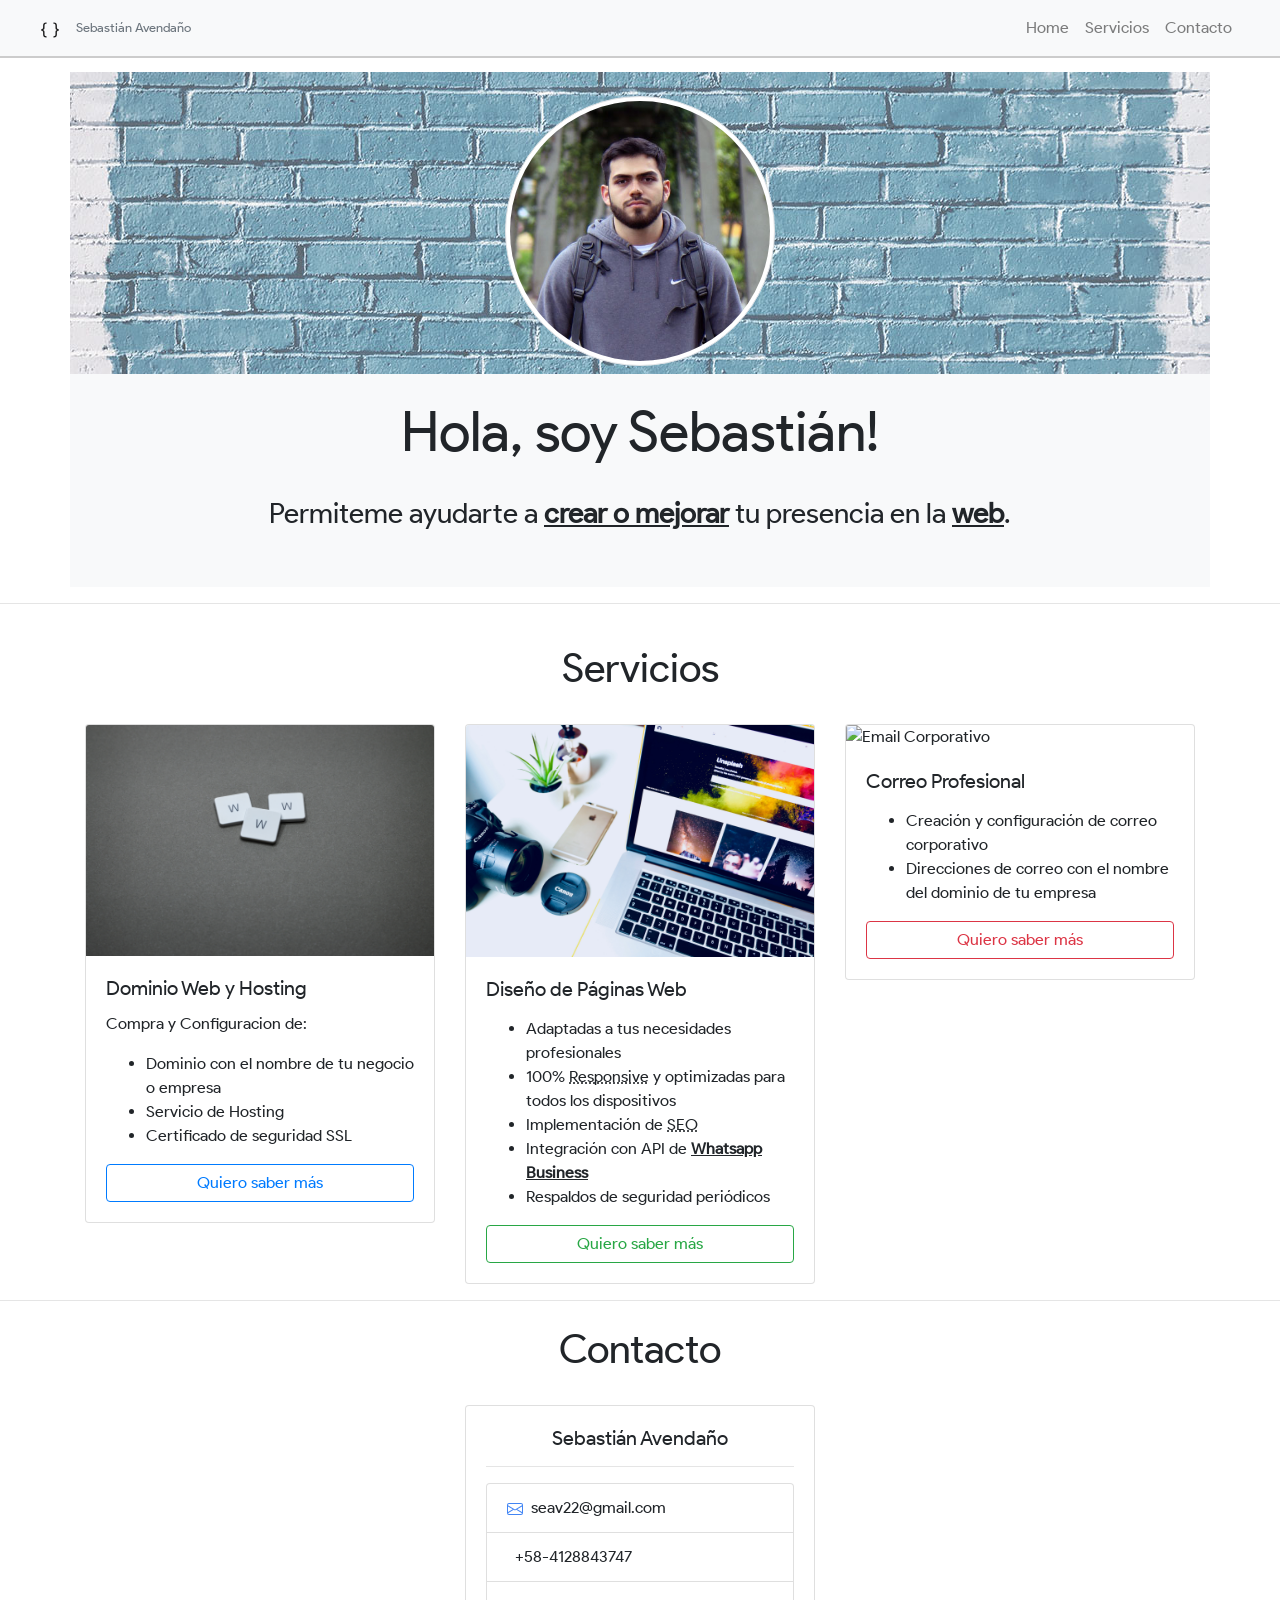
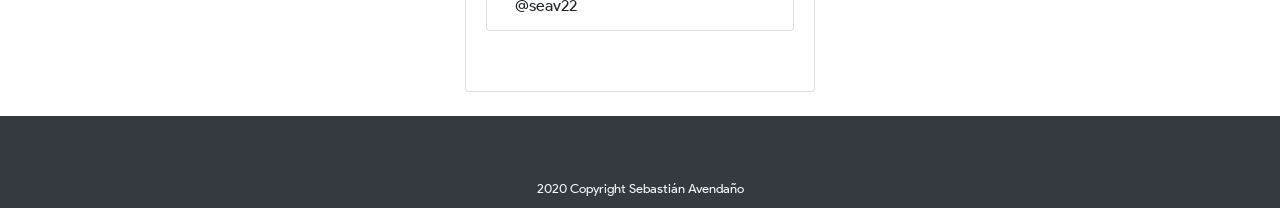
==== index.html @ c357ae43 "fixed broken links" ====
<!DOCTYPE html>
<html lang="es">

<head>
    <!-- Required meta tags -->
    <meta charset="utf-8">
    <meta name="viewport" content="width=device-width, initial-scale=1, shrink-to-fit=no">

    <!-- Bootstrap CSS -->
    <link rel="stylesheet" href="https://stackpath.bootstrapcdn.com/bootstrap/4.5.2/css/bootstrap.min.css" integrity="sha384-JcKb8q3iqJ61gNV9KGb8thSsNjpSL0n8PARn9HuZOnIxN0hoP+VmmDGMN5t9UJ0Z" crossorigin="anonymous">
    <link rel="stylesheet" href="css/styles.css">
    <script src="https://kit.fontawesome.com/f30d96ed8f.js" crossorigin="anonymous"></script>


    <title>Sebasti&aacute;n Avenda&ntilde;o</title>
</head>

<body data-spy="scroll" data-target="#navbarNav" data-offset="56">
    <!-- Header -->
    <header id="header" class="container-fluid pl-0 pr-0 sticky-top">
        <nav id="menu" class="navbar navbar-expand-lg navbar-light bg-light ">
            <a class="navbar-brand ml-4" href="#"><svg width="1em" height="1em" viewBox="0 0 16 16"
                    class="bi bi-braces align-middle" fill="currentColor" xmlns="http://www.w3.org/2000/svg">
                    <path
                        d="M2.114 8.063V7.9c1.005-.102 1.497-.615 1.497-1.6V4.503c0-1.094.39-1.538 1.354-1.538h.273V2h-.376C3.25 2 2.49 2.759 2.49 4.352v1.524c0 1.094-.376 1.456-1.49 1.456v1.299c1.114 0 1.49.362 1.49 1.456v1.524c0 1.593.759 2.352 2.372 2.352h.376v-.964h-.273c-.964 0-1.354-.444-1.354-1.538V9.663c0-.984-.492-1.497-1.497-1.6zM13.886 7.9v.163c-1.005.103-1.497.616-1.497 1.6v1.798c0 1.094-.39 1.538-1.354 1.538h-.273v.964h.376c1.613 0 2.372-.759 2.372-2.352v-1.524c0-1.094.376-1.456 1.49-1.456V7.332c-1.114 0-1.49-.362-1.49-1.456V4.352C13.51 2.759 12.75 2 11.138 2h-.376v.964h.273c.964 0 1.354.444 1.354 1.538V6.3c0 .984.492 1.497 1.497 1.6z" />
                </svg></i></a>
            <small class="text-center text-muted align-middle">Sebasti&aacute;n Avenda&ntilde;o</small>
            <button class="navbar-toggler" type="button" data-toggle="collapse" data-target="#navbarNav" aria-controls="navbarNav" aria-expanded="false" aria-label="Toggle navigation">
                <span class="navbar-toggler-icon"></span>
            </button>
            <div class="collapse navbar-collapse" id="navbarNav">
                <ul class="navbar-nav ml-auto mr-4">
                    <li class="nav-item">
                        <a class="nav-link " href="#main">Home</a>
                    </li>
                    <li class="nav-item">
                        <a class="nav-link " href="#services">Servicios</a>
                    </li>
                    <li class="nav-item">
                        <a class="nav-link " href="#contact">Contacto</a>
                    </li>
                </ul>
            </div>
        </nav>
    </header>
    <!-- /Header -->

    <!-- intro -->
    <section id="main" class="container mt-3 mb-3">
        <div class="row">
            <div class="col text-center">
                <img class="img-thumbnail mt-4" id="profile" src="img/profile.jpg" alt="Sebastian">
            </div>
        </div>
        <div class="row text-center mt-2">
            <div class="col bg-light pb-4">
                <h1 class="display-4 text-body pt-4">Hola, soy Sebasti&aacute;n!</h1><br>
                <p class="h3">Permiteme ayudarte a <strong class="under">crear o mejorar</strong> tu presencia en la
                    <strong class="under">web</strong>.</p><br>
            </div>
        </div>
    </section>
    <hr />
    <!-- /intro -->

    <!-- Services -->
    <section id="services" class="container mt-3 mb-3">
        <h1 class="text-center pb-4 pt-4">Servicios</h1>
        <div class="row">
            <div class="col-12 col-md-4">
                <div class="card">
                    <img src="img/www.jpg" class="card-img-top" alt="Dominio y Hosting">
                    <div class="card-body">
                        <h5 class="card-title">Dominio Web y Hosting</h5>
                        <p class="card-text">
                            Compra y Configuracion de:
                            <ul>
                                <li>Dominio con el nombre de tu negocio o empresa</li>
                                <li>Servicio de Hosting</li>
                                <li>Certificado de seguridad SSL</li>
                            </ul>
                        </p>
                        <a href="https://wa.me/message/LXSWCDI2KZMGG1" class="btn btn-outline-primary btn-block">Quiero saber m&aacute;s</a>
                    </div>
                </div>
            </div>

            <div class="col-12 col-md-4">
                <div class="card">
                    <img src="img/web.jpg" class="card-img-top" alt="P&aacute;gina Web">
                    <div class="card-body">
                        <h5 class="card-title">Dise&ntilde;o de P&aacute;ginas Web</h5>
                        <p class="card-text">
                            <ul>
                                <li>Adaptadas a tus necesidades profesionales</li>
                                <li>100% <abbr data-toggle="tooltip" title="Técnica de diseño web que busca la correcta visualización de una misma página en distintos dispositivos.">Responsive</abbr> y optimizadas para todos los dispositivos</li>
                                <li>Implementaci&oacute;n de <abbr data-toggle="tooltip" title="Search Engine Optimization">SEO</abbr></li>
                                <li>Integraci&oacute;n con API de <strong class="under">Whatsapp Business</strong></li>
                                <li>Respaldos de seguridad peri&oacute;dicos</li>
                            </ul>
                        </p>
                        <a href="https://wa.me/message/LXSWCDI2KZMGG1" class="btn btn-outline-success btn-block">Quiero saber m&aacute;s</a>
                    </div>
                </div>
            </div>

            <div class="col-12 col-md-4">
                <div class="card">
                    <img src="img/email.jpg" class="card-img-top" alt="Email Corporativo">
                    <div class="card-body">
                        <h5 class="card-title">Correo Profesional</h5>
                        <p class="card-text">
                            <ul>
                                <li>Creaci&oacute;n y configuraci&oacute;n de correo corporativo</li>
                                <li>Direcciones de correo con el nombre del dominio de tu empresa</li>
                            </ul>
                        </p>
                        <a href="https://wa.me/message/LXSWCDI2KZMGG1" class="btn btn-outline-danger btn-block">Quiero saber m&aacute;s</a>
                    </div>
                </div>
            </div>


        </div>
    </section>
    <hr>
    <!-- /Services -->

    <!-- Contacto -->
    <section id="contact" class="container">
        <div class="row justify-content-center">
            <div class="col">
                <h1 class="text-center pb-4 pt-2">Contacto</h1>
            </div>
        </div>
        <div class="row justify-content-center align-items-center">
            <div class="col-12 col-md-offset-4 col-md-4">
                <div class="card pb-4 mb-4">
                    <div class="card-body">
                        <h5 class="card-title text-center">Sebasti&aacute;n Avenda&ntilde;o</h5>
                        <hr>
                        <p class="card-text">
                            <!-- <ul>
                                <li><svg width="1em" height="1em" viewBox="0 0 16 16" class="bi bi-envelope" fill="currentColor" xmlns="http://www.w3.org/2000/svg" style="color: #4285F4;">
                                    <path fill-rule="evenodd"
                                        d="M0 4a2 2 0 0 1 2-2h12a2 2 0 0 1 2 2v8a2 2 0 0 1-2 2H2a2 2 0 0 1-2-2V4zm2-1a1 1 0 0 0-1 1v.217l7 4.2 7-4.2V4a1 1 0 0 0-1-1H2zm13 2.383l-4.758 2.855L15 11.114v-5.73zm-.034 6.878L9.271 8.82 8 9.583 6.728 8.82l-5.694 3.44A1 1 0 0 0 2 13h12a1 1 0 0 0 .966-.739zM1 11.114l4.758-2.876L1 5.383v5.73z" />
                                </svg>  seav22@gmail.com</li>
                                <li><i class="fa fa-whatsapp" style="color: #0F9D58;" aria-hidden="true"></i>  +58-4128843747</li>
                                <li><i class="fa fa-instagram" style="color: #DB4437;" aria-hidden="true"></i>  @seav22</li>
                            </ul> -->
                            <ul class="list-group">
                                <li class="list-group-item">
                                    <svg width="1em" height="1em" viewBox="0 0 16 16" class="bi bi-envelope" fill="currentColor" xmlns="http://www.w3.org/2000/svg" style="color: #4285F4;">
                                        <path fill-rule="evenodd"
                                            d="M0 4a2 2 0 0 1 2-2h12a2 2 0 0 1 2 2v8a2 2 0 0 1-2 2H2a2 2 0 0 1-2-2V4zm2-1a1 1 0 0 0-1 1v.217l7 4.2 7-4.2V4a1 1 0 0 0-1-1H2zm13 2.383l-4.758 2.855L15 11.114v-5.73zm-.034 6.878L9.271 8.82 8 9.583 6.728 8.82l-5.694 3.44A1 1 0 0 0 2 13h12a1 1 0 0 0 .966-.739zM1 11.114l4.758-2.876L1 5.383v5.73z" />
                                    </svg>  seav22@gmail.com
                                </li>
                                <li class="list-group-item">
                                    <i class="fa fa-whatsapp" style="color: #0F9D58;" aria-hidden="true"></i>  +58-4128843747
                                </li>
                                <li class="list-group-item">
                                    <i class="fa fa-instagram" style="color: #DB4437;" aria-hidden="true"></i>  @seav22
                                </li>
                            </ul>
                        </p>
                    </div>
                </div>
            </div>
        </div>

    </section>
    <!-- /Contacto -->


    <!-- Footer -->
    <footer id="footer" class="pt-3 text-light bg-dark">
        <div class="container-fluid">
            <div class="row pb-2">
                <div class="col text-center">
                    <ul class="nav justify-content-center mt-2">
                        <li class="nav-item">
                            <a id="whatsapp" class="nav-link text-light h3" target="_blank" href="https://wa.me/message/LXSWCDI2KZMGG1"><i class="fa fa-whatsapp"
                                    aria-hidden="true"></i></a>
                        </li>
                        <li class="nav-item">
                            <a id="instagram" class="nav-link text-light h3" target="_blank" href="https://instagram.com/seav22"><i
                                    class="fa fa-instagram" aria-hidden="true"></i></a>
                        </li>
                        <li class="nav-item">
                            <a id="github" class="nav-link text-light h3" target="_blank" href="https://github.com/seav22"><i
                                    class="fa fa-github" aria-hidden="true"></i></a>
                        </li>
                    </ul>
                </div>
            </div>
            <div class="row bg-dark pb-2 pt-1">
                <div class="col text-center">
                    <small><i class="fa fa-copyright" aria-hidden="true"></i> 2020 Copyright Sebasti&aacute;n
                        Avenda&ntilde;o</small>
                </div>
            </div>
        </div>
    </footer>
    <!-- /Footer -->

    <!-- Optional JavaScript -->
    <!-- jQuery first, then Popper.js, then Bootstrap JS -->
    <script src="https://code.jquery.com/jquery-3.5.1.slim.min.js" integrity="sha384-DfXdz2htPH0lsSSs5nCTpuj/zy4C+OGpamoFVy38MVBnE+IbbVYUew+OrCXaRkfj" crossorigin="anonymous"></script>
    <script src="https://cdn.jsdelivr.net/npm/popper.js@1.16.1/dist/umd/popper.min.js" integrity="sha384-9/reFTGAW83EW2RDu2S0VKaIzap3H66lZH81PoYlFhbGU+6BZp6G7niu735Sk7lN" crossorigin="anonymous"></script>
    <script src="https://stackpath.bootstrapcdn.com/bootstrap/4.5.2/js/bootstrap.min.js" integrity="sha384-B4gt1jrGC7Jh4AgTPSdUtOBvfO8shuf57BaghqFfPlYxofvL8/KUEfYiJOMMV+rV" crossorigin="anonymous"></script>
    <script src="js/index.js"></script>
</body>

</html>
---- css/styles.css ----
@font-face {
    font-family: "ProductSans";
    src: url("fonts/ProductSans-Regular.ttf");
    font-weight: normal;
    font-style: normal;
}

.card img {
    max-height: 232px;
}

* {
    font-family: "ProductSans";
}

#header #menu a:hover {
    color: #4285F4;
}

#header {
    box-shadow: 0px 2px 0px 0px #ccc;
}

#main {
    background-image: url(../img/pattern.jpg);
    z-index: 1;
}

#profile {
    border-radius: 100%;
    height: 30vh;
}

#whatsapp {
    transition: all 200ms;
}

#instagram {
    transition: all 200ms;
}

#github {
    transition: all 200ms;
}

#whatsapp:hover {
    color: #0F9D58 !important;
    scale: 110%;
}

#instagram:hover {
    color: #DB4437 !important;
    scale: 110%;
}

#github:hover {
    color: #F4B400 !important;
    scale: 110%;
}

.under {
    text-decoration: underline;
}

.card img {
    object-fit: cover;
}
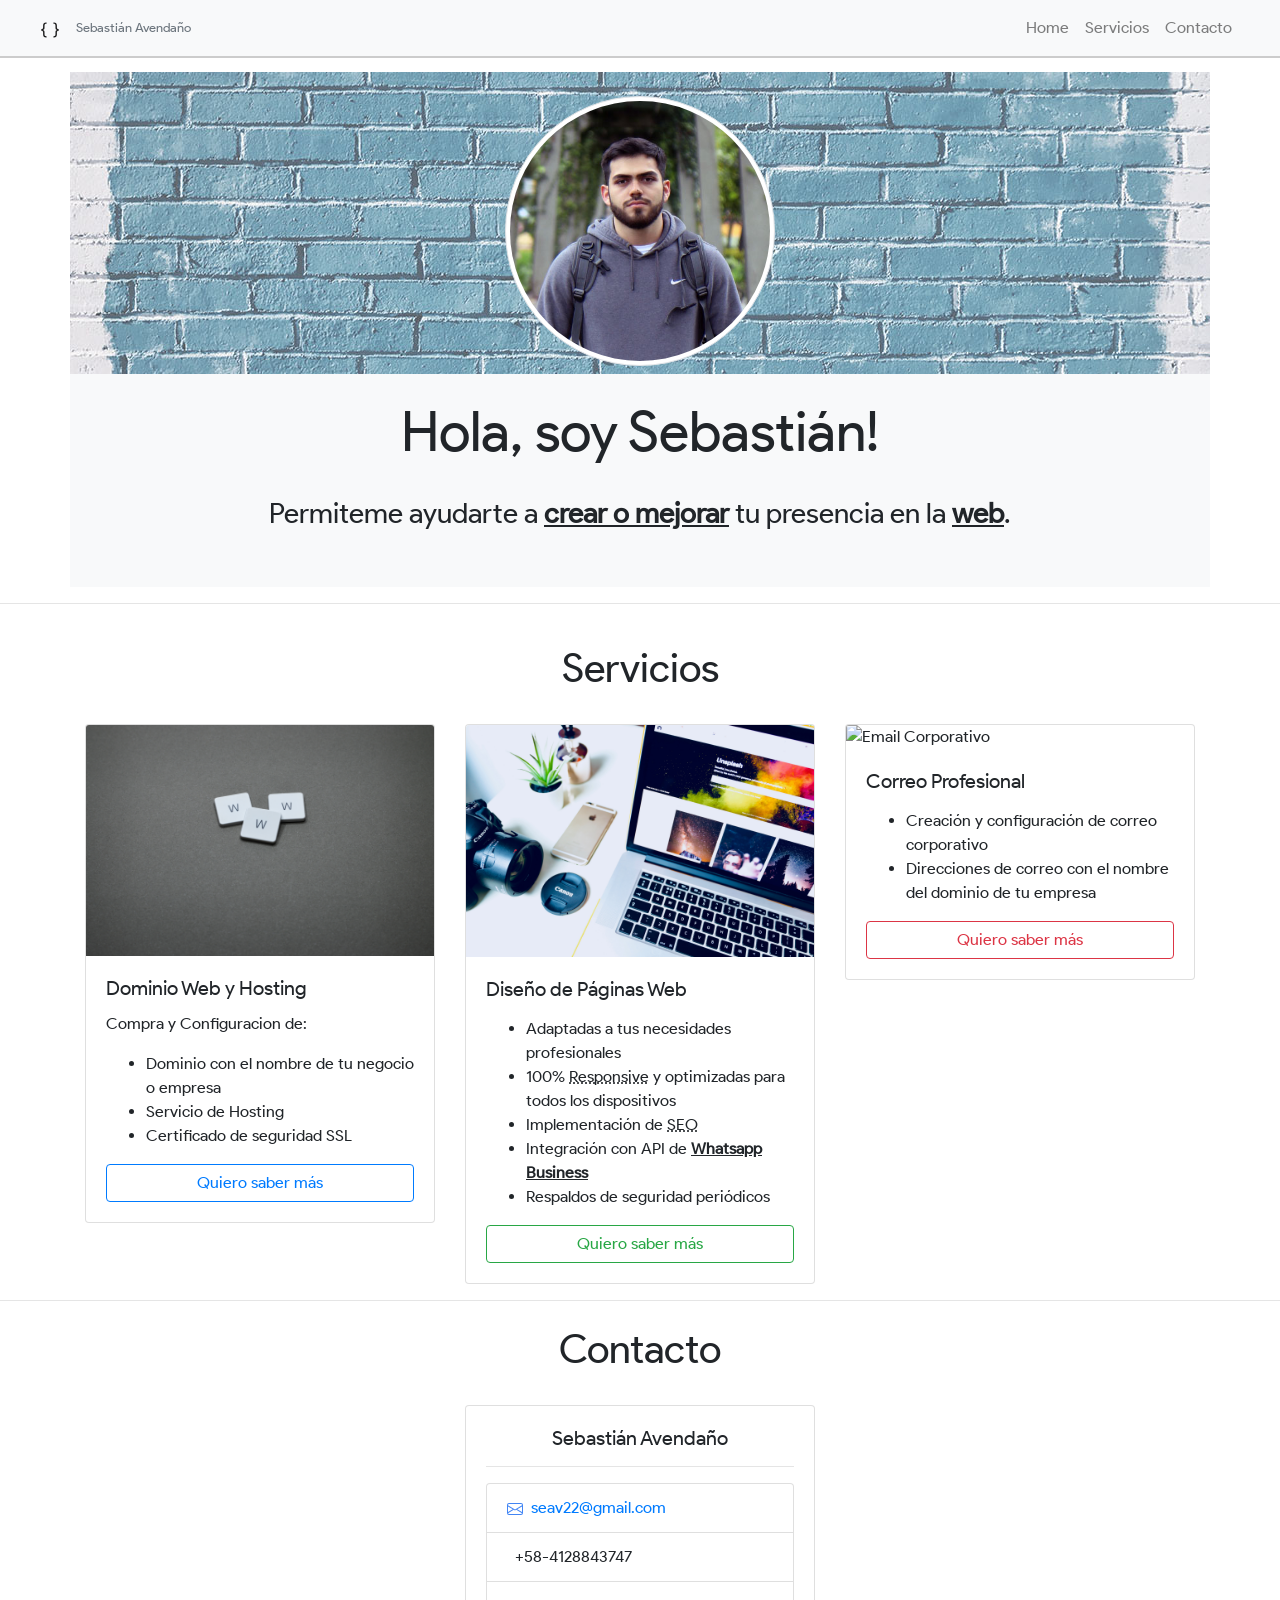
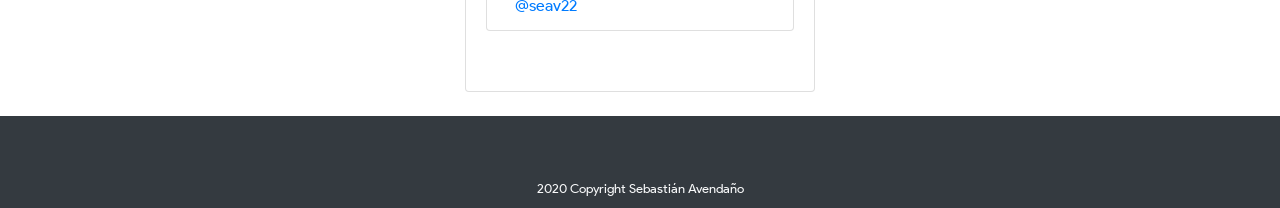
==== commit b99461c9: "add links to contact" ====
--- a/index.html
+++ b/index.html
@@ -153,13 +153,13 @@
                                     <svg width="1em" height="1em" viewBox="0 0 16 16" class="bi bi-envelope" fill="currentColor" xmlns="http://www.w3.org/2000/svg" style="color: #4285F4;">
                                         <path fill-rule="evenodd"
                                             d="M0 4a2 2 0 0 1 2-2h12a2 2 0 0 1 2 2v8a2 2 0 0 1-2 2H2a2 2 0 0 1-2-2V4zm2-1a1 1 0 0 0-1 1v.217l7 4.2 7-4.2V4a1 1 0 0 0-1-1H2zm13 2.383l-4.758 2.855L15 11.114v-5.73zm-.034 6.878L9.271 8.82 8 9.583 6.728 8.82l-5.694 3.44A1 1 0 0 0 2 13h12a1 1 0 0 0 .966-.739zM1 11.114l4.758-2.876L1 5.383v5.73z" />
-                                    </svg>  seav22@gmail.com
+                                    </svg>  <a href="mailto:seav22@gmail.com">seav22@gmail.com</a>
                                 </li>
                                 <li class="list-group-item">
                                     <i class="fa fa-whatsapp" style="color: #0F9D58;" aria-hidden="true"></i>  +58-4128843747
                                 </li>
                                 <li class="list-group-item">
-                                    <i class="fa fa-instagram" style="color: #DB4437;" aria-hidden="true"></i>  @seav22
+                                    <i class="fa fa-instagram" style="color: #DB4437;" aria-hidden="true"></i>  <a href="https://instragram.com/seav22">@seav22</a>
                                 </li>
                             </ul>
                         </p>
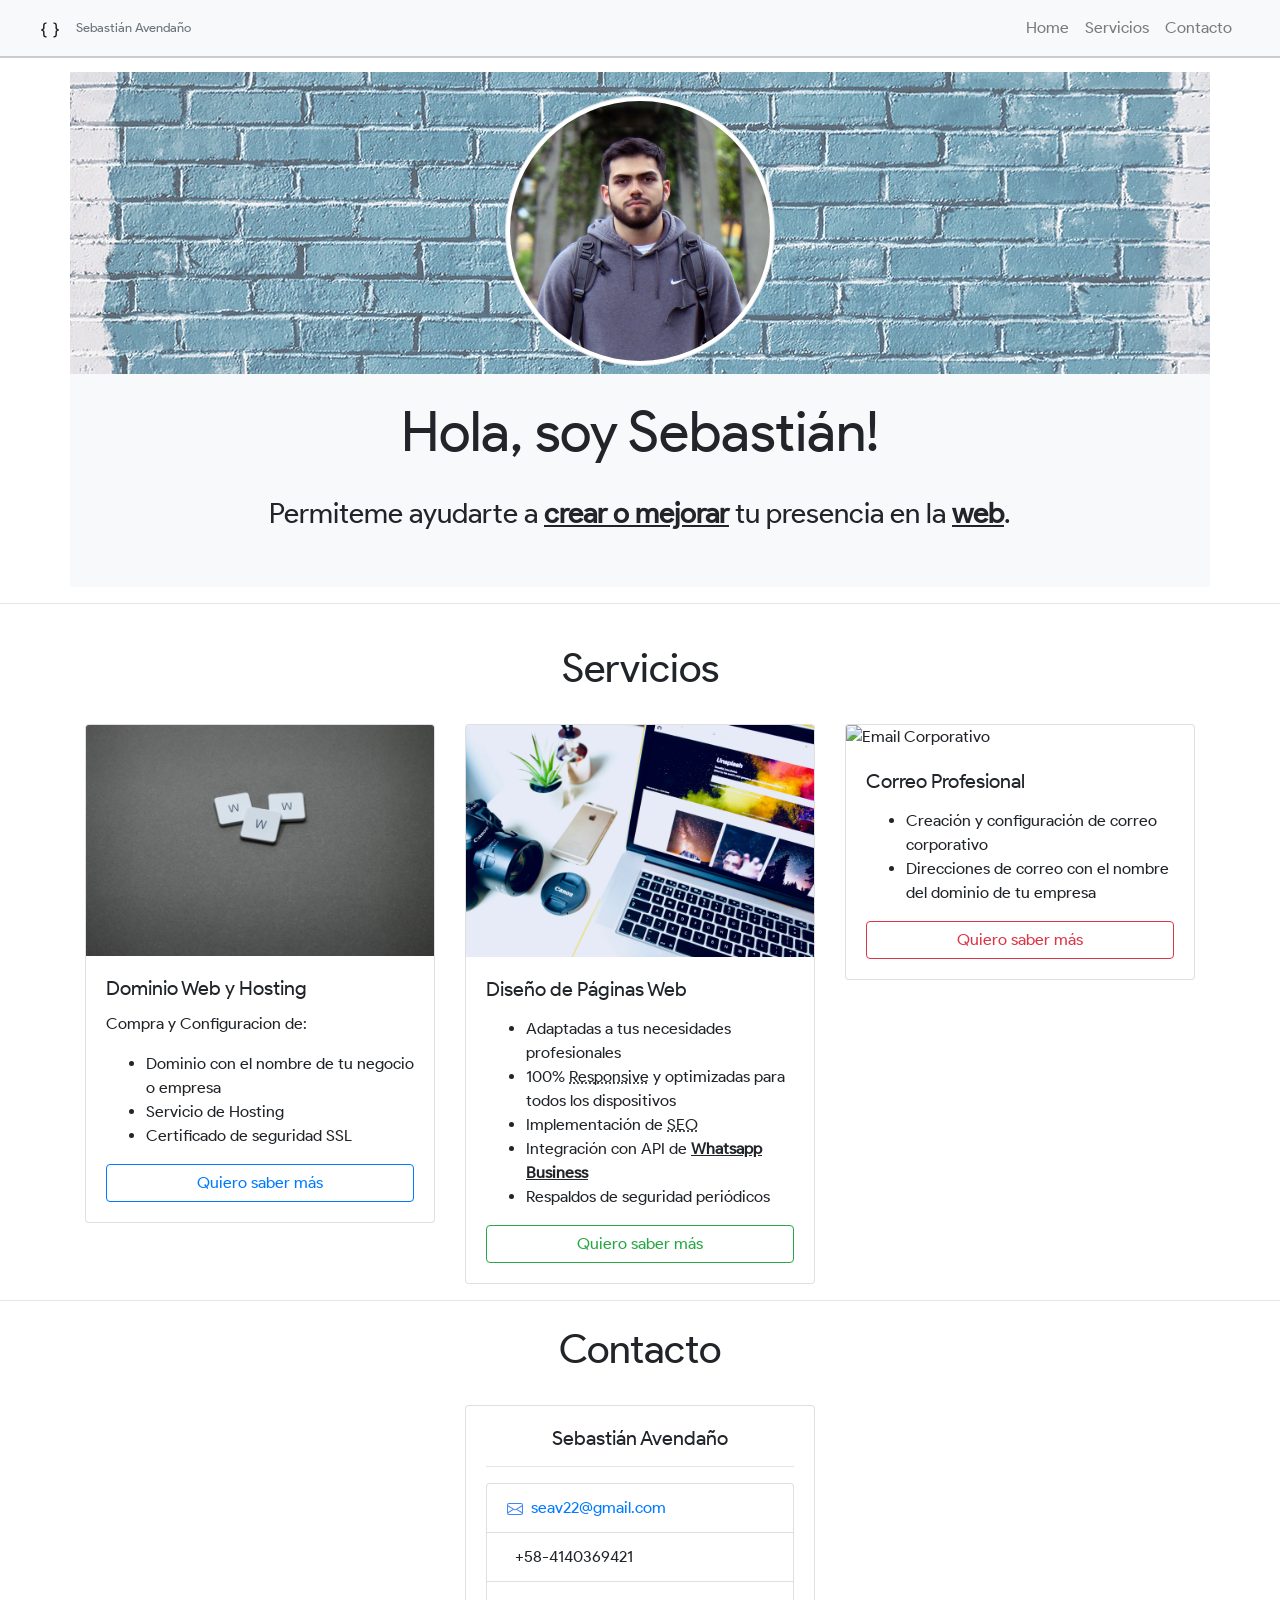
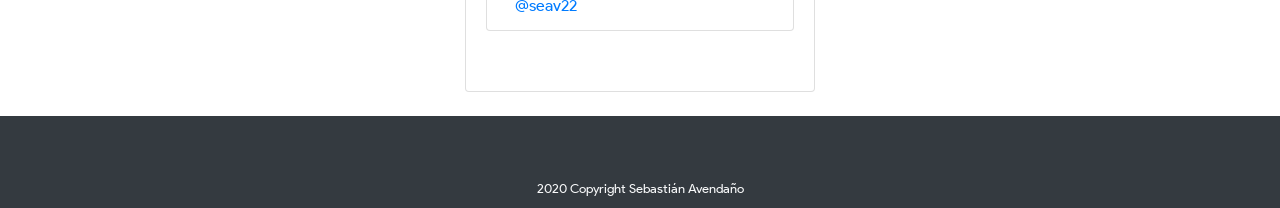
==== commit 402ef59a: "cambio seccion de contacto, footer y link de tarjetas" ====
--- a/index.html
+++ b/index.html
@@ -11,7 +11,8 @@
     <link rel="stylesheet" href="css/styles.css">
     <script src="https://kit.fontawesome.com/f30d96ed8f.js" crossorigin="anonymous"></script>
 
-
+    <!-- favicon -->
+    <link rel="icon" type="image/ico" href="img/code_brackets_icon_155617.ico">
     <title>Sebasti&aacute;n Avenda&ntilde;o</title>
 </head>
 
@@ -19,7 +20,7 @@
     <!-- Header -->
     <header id="header" class="container-fluid pl-0 pr-0 sticky-top">
         <nav id="menu" class="navbar navbar-expand-lg navbar-light bg-light ">
-            <a class="navbar-brand ml-4" href="#"><svg width="1em" height="1em" viewBox="0 0 16 16"
+            <a class="navbar-brand ml-4" href="seav22.github.io"><svg width="1em" height="1em" viewBox="0 0 16 16"
                     class="bi bi-braces align-middle" fill="currentColor" xmlns="http://www.w3.org/2000/svg">
                     <path
                         d="M2.114 8.063V7.9c1.005-.102 1.497-.615 1.497-1.6V4.503c0-1.094.39-1.538 1.354-1.538h.273V2h-.376C3.25 2 2.49 2.759 2.49 4.352v1.524c0 1.094-.376 1.456-1.49 1.456v1.299c1.114 0 1.49.362 1.49 1.456v1.524c0 1.593.759 2.352 2.372 2.352h.376v-.964h-.273c-.964 0-1.354-.444-1.354-1.538V9.663c0-.984-.492-1.497-1.497-1.6zM13.886 7.9v.163c-1.005.103-1.497.616-1.497 1.6v1.798c0 1.094-.39 1.538-1.354 1.538h-.273v.964h.376c1.613 0 2.372-.759 2.372-2.352v-1.524c0-1.094.376-1.456 1.49-1.456V7.332c-1.114 0-1.49-.362-1.49-1.456V4.352C13.51 2.759 12.75 2 11.138 2h-.376v.964h.273c.964 0 1.354.444 1.354 1.538V6.3c0 .984.492 1.497 1.497 1.6z" />
@@ -80,7 +81,7 @@
                                 <li>Certificado de seguridad SSL</li>
                             </ul>
                         </p>
-                        <a href="https://wa.me/message/LXSWCDI2KZMGG1" class="btn btn-outline-primary btn-block">Quiero saber m&aacute;s</a>
+                        <a href="#contact" class="btn btn-outline-primary btn-block">Quiero saber m&aacute;s</a>
                     </div>
                 </div>
             </div>
@@ -99,7 +100,7 @@
                                 <li>Respaldos de seguridad peri&oacute;dicos</li>
                             </ul>
                         </p>
-                        <a href="https://wa.me/message/LXSWCDI2KZMGG1" class="btn btn-outline-success btn-block">Quiero saber m&aacute;s</a>
+                        <a href="#contact" class="btn btn-outline-success btn-block">Quiero saber m&aacute;s</a>
                     </div>
                 </div>
             </div>
@@ -115,7 +116,7 @@
                                 <li>Direcciones de correo con el nombre del dominio de tu empresa</li>
                             </ul>
                         </p>
-                        <a href="https://wa.me/message/LXSWCDI2KZMGG1" class="btn btn-outline-danger btn-block">Quiero saber m&aacute;s</a>
+                        <a href="#contact" class="btn btn-outline-danger btn-block">Quiero saber m&aacute;s</a>
                     </div>
                 </div>
             </div>
@@ -140,14 +141,6 @@
                         <h5 class="card-title text-center">Sebasti&aacute;n Avenda&ntilde;o</h5>
                         <hr>
                         <p class="card-text">
-                            <!-- <ul>
-                                <li><svg width="1em" height="1em" viewBox="0 0 16 16" class="bi bi-envelope" fill="currentColor" xmlns="http://www.w3.org/2000/svg" style="color: #4285F4;">
-                                    <path fill-rule="evenodd"
-                                        d="M0 4a2 2 0 0 1 2-2h12a2 2 0 0 1 2 2v8a2 2 0 0 1-2 2H2a2 2 0 0 1-2-2V4zm2-1a1 1 0 0 0-1 1v.217l7 4.2 7-4.2V4a1 1 0 0 0-1-1H2zm13 2.383l-4.758 2.855L15 11.114v-5.73zm-.034 6.878L9.271 8.82 8 9.583 6.728 8.82l-5.694 3.44A1 1 0 0 0 2 13h12a1 1 0 0 0 .966-.739zM1 11.114l4.758-2.876L1 5.383v5.73z" />
-                                </svg>  seav22@gmail.com</li>
-                                <li><i class="fa fa-whatsapp" style="color: #0F9D58;" aria-hidden="true"></i>  +58-4128843747</li>
-                                <li><i class="fa fa-instagram" style="color: #DB4437;" aria-hidden="true"></i>  @seav22</li>
-                            </ul> -->
                             <ul class="list-group">
                                 <li class="list-group-item">
                                     <svg width="1em" height="1em" viewBox="0 0 16 16" class="bi bi-envelope" fill="currentColor" xmlns="http://www.w3.org/2000/svg" style="color: #4285F4;">
@@ -156,10 +149,10 @@
                                     </svg>  <a href="mailto:seav22@gmail.com">seav22@gmail.com</a>
                                 </li>
                                 <li class="list-group-item">
-                                    <i class="fa fa-whatsapp" style="color: #0F9D58;" aria-hidden="true"></i>  +58-4128843747
+                                    <i class="fa fa-whatsapp" style="color: #0F9D58;" aria-hidden="true"></i>  +58-4140369421
                                 </li>
                                 <li class="list-group-item">
-                                    <i class="fa fa-instagram" style="color: #DB4437;" aria-hidden="true"></i>  <a href="https://instragram.com/seav22">@seav22</a>
+                                    <i class="fa fa-instagram" style="color: #DB4437;" aria-hidden="true"></i>  <a href="https://instagram.com/seav22">@seav22</a>
                                 </li>
                             </ul>
                         </p>
@@ -178,10 +171,10 @@
             <div class="row pb-2">
                 <div class="col text-center">
                     <ul class="nav justify-content-center mt-2">
-                        <li class="nav-item">
+                        <!-- <li class="nav-item">
                             <a id="whatsapp" class="nav-link text-light h3" target="_blank" href="https://wa.me/message/LXSWCDI2KZMGG1"><i class="fa fa-whatsapp"
                                     aria-hidden="true"></i></a>
-                        </li>
+                        </li> -->
                         <li class="nav-item">
                             <a id="instagram" class="nav-link text-light h3" target="_blank" href="https://instagram.com/seav22"><i
                                     class="fa fa-instagram" aria-hidden="true"></i></a>
--- a/css/styles.css
+++ b/css/styles.css
@@ -49,7 +49,7 @@
 }
 
 #instagram:hover {
-    color: #DB4437 !important;
+    color: red !important;
     scale: 110%;
 }
 
